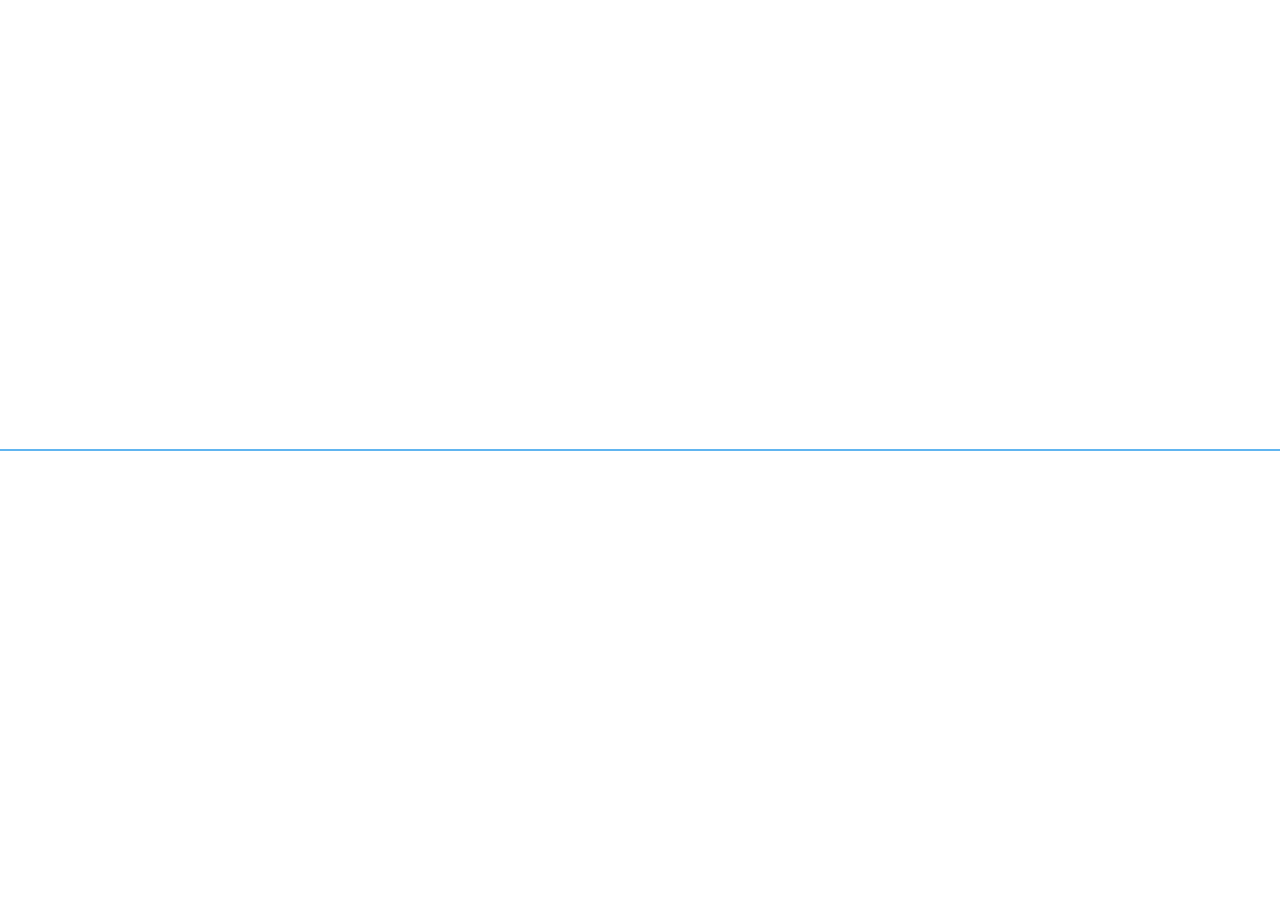
==== index.html @ 61ecab6b "Updated Logo Split" ====
<!DOCTYPE html>
<html lang="en">
<head>
 
	<meta charset="utf-8">
	<meta name="viewport" content="width=device-width, initial-scale=1.0">
	<meta name="description" content="Pointik is a software/hardware solution that's going to redefine the way people look at tasks.">
	<title>Pointik</title>
	 
	<link href="css/bootstrap.css" rel="stylesheet">
	 
	<link href="css/main.css" rel="stylesheet">
 
	<!--[if lt IE 9]>
	  <script src="js/html5shiv.js"></script>
	  <script src="js/respond.min.js"></script>
	<![endif]-->
 
	<link rel="shortcut icon" href="images/favicon.png">
	<script src="js/pace.js"></script>
 
	<link href='http://fonts.googleapis.com/css?family=Open+Sans:300,600' rel='stylesheet' type='text/css'>
</head>

<body>
	<div class="preloader"></div>
	
    <! -- ******************** MASTHEAD SECTION ******************** -->	
	<main id="top" class="masthead" role="main">
		<div class="container">
			<div class="logo"><a href="index.html#"><img src="images/logo-icon.png" alt="logo"><a href="index.html#"><img src="images/logo-text.png" alt="pointik"></a>
			</div>
 
			<h1>Get the <strong>right people</strong> doing the <strong>right stuff</strong><br>
			at the <strong>right time</strong> and <strong>place</strong></h1>
 			<h4>Pointik is a software/hardware solution that's going to redefine the way people look at tasks.</h4>
			<h4>We are currently in the early stages of development, but would love to keep you in the loop as we progress.</h4>
			
			<div class="row">
				<div class="col-md-6 col-sm-12 col-md-offset-3 subscribe">
					<form class="form-horizontal" role="form" action="http://pointik.us8.list-manage.com/subscribe/post?u=9a65bb6389c225d5d62ffac95&amp;id=b0e4166886" id="mc-embedded-subscribe-form" method="post" name="mc-embedded-subscribe-form" class="validate" target="_blank">
						<div class="form-group">
							<div class="col-md-7 col-sm-6 col-sm-offset-1 col-md-offset-0">
								<input class="form-control input-lg" name="EMAIL" type="email" id="mce-EMAIL" placeholder="Email" data-validate="validate(required, email)" required="required">
							</div>
							<div class="col-md-5 col-sm-4">
								<button type="submit" class="btn btn-success btn-lg">NOTIFY ME</button>
							</div>
						</div>
					</form>
					<span id="result" class="alertMsg"></span> </div>
				</div>
 
				<a href="index.html#explore" class="scrollto">
				<p class="scrollto--arrow"><a href="https://twitter.com/PointikApp#"><img src="images/twitter.png" alt="twitter" height="40"></p>
				</a>
		</div><! --/container -->
	</main><! --/main -->
 
<script src="js/jquery.js"></script>
<script src="js/bootstrap.js"></script>
<script src="js/easing.js"></script>
<script src="js/nicescroll.js"></script>
 
 
<script>


 $(function() {
    $('.scrollto, .gototop').bind('click',function(event){
		 var $anchor = $(this);
		 $('html, body').stop().animate({
         scrollTop: $($anchor.attr('href')).offset().top
          }, 1500,'easeInOutExpo');
     event.preventDefault();
      });
  });
        

</script>
<script>
  (function(i,s,o,g,r,a,m){i['GoogleAnalyticsObject']=r;i[r]=i[r]||function(){
  (i[r].q=i[r].q||[]).push(arguments)},i[r].l=1*new Date();a=s.createElement(o),
  m=s.getElementsByTagName(o)[0];a.async=1;a.src=g;m.parentNode.insertBefore(a,m)
  })(window,document,'script','//www.google-analytics.com/analytics.js','ga');

  ga('create', 'UA-52858919-1', 'auto');
  ga('send', 'pageview');

</script>
</body>
</html>
---- css/main.css ----
/*	################################################################

	Author: Carlos Alvarez
	URL: http://alvarez.is

	Project Name: LANDON - Bootstrap 3 Theme
	Version: 1.0
	URL: http://blacktie.co
	
################################################################# */ 

@charset "utf-8";

body{
	font-family:'Open Sans',Arial,sans-serif;
	background:#FFF;
	font-weight:300;
	height:100%;
	margin:0;
	padding:0;
	color:#94a3a8;
	}
	
strong,b{
	font-weight:600;
	}

h1{font-size:50px;line-height:60px;margin:25px 0;}
h2{font-size:40px;font-weight:600;margin:15px 0;}
h3{font-size:20px;margin:10px 0;font-weight:600;}
h4{font-size:20px;margin:10px 0;}
h5{font-size:28px;font-weight:600;margin:15px 0;color:#384047;}
h6{font-size:16px;font-weight:600;margin:10px 0;color:#384047;}

a{color:#5173bd;}
a:hover,a:focus{color:#5173bd;}

.preloader{
	background-color:#FFFFFF;
	position:fixed;
	width:100%;
	height:100%;
	z-index:9999999;
	}

.pace{
	-webkit-pointer-events:none;
	pointer-events:none;
	-webkit-user-select:none;
	-moz-user-select:none;
	user-select:none;
	z-index:9999999;
	position:fixed;
	margin:auto;
	top:0;
	left:0;
	right:0;
	bottom:0;
	height:2px;
	width:100%;
	background:#fff;
	}
	
.pace .pace-progress{
	-webkit-box-sizing:border-box;
	-moz-box-sizing:border-box;
	-ms-box-sizing:border-box;
	-o-box-sizing:border-box;
	box-sizing:border-box;
	-webkit-transition:width 1s ease-in-out 1s linear;
	-moz-transition:width 1s ease-in-out 1s linear;
	-ms-transition:width 1s ease-in-out 1s linear;
	-o-transition:width 1s ease-in-out 1s linear;
	transition:width 1s ease-in-out 1s linear;
	-webkit-transform:translate3d(0,0,0);
	-moz-transform:translate3d(0,0,0);
	-ms-transform:translate3d(0,0,0);
	-o-transform:translate3d(0,0,0);
	transform:translate3d(0,0,0);
	max-width:100%;position:fixed;
	z-index:9999999;display:block;
	position:absolute;
	left:0px;
	top:0px;
	height:100%;
	background:#61b5f0;
	}
	
.pace.pace-inactive{display:none;}

.btn,.btn-lg,.input-lg{border-radius:3px;}

.form-control{
	border-radius:3px;
	-webkit-box-shadow:none;
	box-shadow:none;border:0;
	}
	
.input-lg{height:55px;}

.btn-lg,.btn-group-lg>.btn{
	padding:10px 28px;
	height:52px;
	}
.breath{margin:50px auto;}

.highlight{background:#f4f4f4;margin-top:40px;}

.masthead{
	position:relative;
	padding:80px 15px;
	color:#FFF;
	text-align:center;
	text-shadow:0 1px 0 rgba(0,0,0,.1);
	background-color:#6883cc;
	background-image:url("../images/header.jpg");
	background-repeat:no-repeat;
	background-position:center center;
	background-attachment:fixed;
	-webkit-background-size:cover;
	-moz-background-size:cover;
	-o-background-size:cover;
	background-size:cover;
	}
	
.thankshead{
	position:relative;
	padding:5px 5px;
	color:#FFF;
	text-align:center;
	text-shadow:0 1px 0 rgba(0,0,0,.1);
	background-color:#6883cc;
	background-image:url("../images/header.jpg");
	background-repeat:no-repeat;
	background-position:center center;
	background-attachment:fixed;
	-webkit-background-size:cover;
	-moz-background-size:cover;
	-o-background-size:cover;
	background-size:cover;
	}
	
.masthead .container{
	animation:fadein 2s;
	-moz-animation:fadein 2s;
	-webkit-animation:fadein 2s;
	-o-animation:fadein 2s;
	}
	
	.thankshead .container{
	animation:fadein 2s;
	-moz-animation:fadein 2s;
	-webkit-animation:fadein 2s;
	-o-animation:fadein 2s;
	}

.loading *{
	-webkit-animation:none!important;
	-moz-animation:none!important;
	-ms-animation:none!important;
	-o-animation:none!important;
	}

@keyframes fadein{
	from{opacity:0;
	-webkit-transform:translateY(-30px);
	-moz-transform:translateY(-30px);
	transform:translateY(-30px);}
	to{opacity:1;
	-webkit-transform:translateY(0);
	-moz-transform:translateY(0);
	transform:translateY(0);}}
	
@-moz-keyframes fadein { /* Firefox */
	 from {
	 opacity:0;
	 -webkit-transform: translateY(-30px);
	-moz-transform: translateY(-30px);
	transform: translateY(-30px);
	}to{opacity:1;-webkit-transform:translateY(0);-moz-transform:translateY(0);transform:translateY(0);}
	}

@-webkit-keyframes fadein { /* Safari and Chrome */
	 from {
	 opacity:0;
	 -webkit-transform: translateY(-30px);
	-moz-transform: translateY(-30px);
	transform: translateY(-30px);
}

to {
	opacity:1;
	-webkit-transform: translateY(0);
	-moz-transform: translateY(0);
	transform: translateY(0);
}
}
@-o-keyframes fadein { /* Opera */
 from {
 opacity:0;
 -webkit-transform: translateY(-30px);
-moz-transform: translateY(-30px);
transform: translateY(-30px);
}
to {
	opacity:1;
	-webkit-transform: translateY(0);
	-moz-transform: translateY(0);
	transform: translateY(0);
}
}
/*animation ends*/

.logo {
	padding: 45px 0;
	text-align:center;
}
.btn-large {
	font-size:18px;
	padding:20px 50px;
	margin:5px 10px;
}
.btn-success {
	background-color: #2ecc71;
	background-image:none;
	border: 0;
	-webkit-box-shadow: 0 3px 0 rgba(2, 154, 67, 1);
	box-shadow: 0 3px 0 rgba(2, 154, 67, 1);
	line-height: 1.8;
}
.btn-success:hover, .btn-success:focus, .btn-success:active {
	background-color: #29c36a;
	color:#FFF;
	border: 0;
	-webkit-box-shadow: 0 3px 0 rgba(2, 139, 61, 1);
	box-shadow: 0 3px 0 rgba(2, 139, 61, 1);
}
.btn-primary {
	background-color: #2db6d8;
	background-image:none;
	border-color: rgba(0, 0, 0, 0.1) rgba(0, 0, 0, 0.1) rgba(0, 0, 0, 0.25);
}
.btn-primary:hover, .btn-primary:focus, .btn-primary:active {
	background-color: #209ab8!important;
	color:#FFF!important;
}
.subscribe {
	padding: 45px 0;
}
.alertMsg {
	float: left;
	font-size: 14px;
	display: block;
	padding: 5px 17px;
}


/* Boucing Arrow Animation */

@keyframes arrowbounce {
from {
-webkit-transform: translateY(0);
-moz-transform: translateY(0);
transform: translateY(0);
}
to {
	-webkit-transform: translateY(-5px);
	-moz-transform: translateY(-5px);
	transform: translateY(-5px);
}
}
@-moz-keyframes arrowbounce { /* Firefox */
from {
-webkit-transform: translateY(0);
-moz-transform: translateY(0);
transform: translateY(0);
}
to {
	-webkit-transform: translateY(-5px);
	-moz-transform: translateY(-5px);
	transform: translateY(-5px);
}
}
@-webkit-keyframes arrowbounce { /* Safari and Chrome */
from {
-webkit-transform: translateY(0);
-moz-transform: translateY(0);
transform: translateY(0);
}
to {
	-webkit-transform: translateY(-5px);
	-moz-transform: translateY(-5px);
	transform: translateY(-5px);
}
}
@-o-keyframes arrowbounce { /* Opera */
from {
-webkit-transform: translateY(0);
-moz-transform: translateY(0);
transform: translateY(0);
}
to {
	-webkit-transform: translateY(-5px);
	-moz-transform: translateY(-5px);
	transform: translateY(-5px);
}
}
.scrollto, .scrollto:hover {
	margin:30px;
	display:block;
	color:#FFF;
	text-decoration:none;
	width:200px;
	margin:0 auto;
}
.scrollto--arrow {
	padding:5px;
}
.scrollto--arrow img {
	animation: arrowbounce 1s alternate infinite;
	-moz-animation: arrowbounce 1s alternate infinite; /* Firefox */
	-webkit-animation: arrowbounce 1s alternate infinite; /* Safari and Chrome */
	-o-animation: arrowbounce 1s alternate infinite; /* Opera */
}
/*========== 3. HERO IMAGE ==============*/

.section-title {
	text-align:center;
	margin-top:60px;
	margin-bottom:30px;
}
.section-title h2 {
	color:#384047;
}
.section-title h4 {
	color:#94a3a8;
}
.heroimg img, .clientlogo img {
	max-width:100%;
}
/*========== 4. FEATURES ==============*/

.features {
	margin:25px 0;
}
.thumbnail {
	border:0;
	text-align:center;
}
.thumbnail .caption p {
	color: #94a3a8;
}
/*Hover Animation*/

.thumbnail img {
	-moz-transition:all 0.6s ease;
	-webkit-transition:all 0.6s ease;
	-ms-transition:all 0.6s ease;
	-o-transition:all 0.6s ease;
	transition:all 0.6s ease;
}
.thumbnail:hover img {
	-moz-transform:scale(1.05);
	-webkit-transform:scale(1.05);
	-o-transform:scale(1.05);
	-ms-transform:scale(1.05);
	transform:scale(1.05);
	z-index:2;
}
/*========== 5. TESTIMONIALS ==============*/

.testblock {
	width:100%;
	height:auto;
	padding:20px;
	background:#FFF;
	-webkit-border-radius:5px;
	-moz-border-radius:5px;
	border-radius:5px;
	font-family:Georgia, "Times New Roman", Times, serif;
	font-style:italic;
	position:relative;
	line-height:28px;
	font-size:16px;
}
.testblock:after {
	top: 100%;
	left: 20%;
	border: solid transparent;
	content: " ";
	height: 0;
	width: 0;
	position: absolute;
	pointer-events: none;
	border-color: rgba(255, 255, 255, 0);
	border-top-color: #ffffff;
	border-width: 15px;
	margin-left: -15px;
}
.clientblock {
	margin-top:40px;
	margin-left:10px;
}
.clientblock img {
	float:left;
	-webkit-border-radius:100%;
	-moz-border-radius:100%;
	border-radius:100%;
}
.clientblock p {
	padding-left:80px;
	padding-top:13px;
}
.clientblock p strong {
	color:#384047;
	font-size:16px;
}
/* Animation */

.testblock {
	-moz-transition:all 0.6s ease;
	-webkit-transition:all 0.6s ease;
	-ms-transition:all 0.6s ease;
	-o-transition:all 0.6s ease;
	transition:all 0.6s ease;
}
.testblock:hover {
	-moz-transform:scale(1.05);
	-webkit-transform:scale(1.05);
	-o-transform:scale(1.05);
	-ms-transform:scale(1.05);
	transform:scale(1.05);
	z-index:2;
}
/*========== 6. PLANS AND PRICING ==============*/

.pricing {
	padding:25px;
	color:#FFF;
	text-align:center;
	-webkit-border-radius:5px;
	-moz-border-radius:5px;
	border-radius:5px;
}
.pricing .planname {
	text-transform:uppercase;
	font-weight:600;
}
.pricing .price {
	font-size:52px;
	font-weight:300;
	margin:10px 0;
}
.pricing .billing {
	text-transform:uppercase;
	color:#FFF;
	opacity:0.7;
}
.pricing .price .curr {
	display:inline-block;
	font-size:20px;
	vertical-align:super;
}
.pricing .price .per {
	display:inline-block;
	font-size:20px;
	vertical-align: baseline;
}
.color1 {
	background-color:#2ecc71;
}
.color2 {
	background-color:#1abc9c;
}
.color3 {
	background-color:#16a085;
}
/* Animation */

.pricing {
	-moz-transition:all 0.6s ease;
	-webkit-transition:all 0.6s ease;
	-ms-transition:all 0.6s ease;
	-o-transition:all 0.6s ease;
	transition:all 0.6s ease;
}
.pricing:hover {
	-moz-transform:scale(1.05);
	-webkit-transform:scale(1.05);
	-o-transform:scale(1.05);
	-ms-transform:scale(1.05);
	transform:scale(1.05);
	z-index:2;
}

/*========== 7. FAQ ==============*/

.faq p {
	margin-bottom:25px;
}

/*==========8. FOOTER ==============*/


.footercta {
	padding: 60px 15px;
	color: #FFF;
	text-align: center;
	text-shadow: 0 1px 0 rgba(0, 0, 0, .1);
	background-color: #6883cc;
	background-image:url("../images/header.jpg");
	background-repeat: no-repeat;
	background-position: center center;
	background-attachment: fixed;
	-webkit-background-size: cover;
	-moz-background-size: cover;
	-o-background-size: cover;
	background-size: cover;
}
.footerlinks {
	text-align:center;
}
.footerlinks a {
	text-align:center;
	padding:0 13px;
	display:inline-block;
	padding-bottom: 15px;
}



/*==========9. CUSTOM MEDIA QUERIES==============*/


/*MEDIA QUERIES*/

@media (max-width: 991px) {
 h1 {
font-size: 35px;
line-height: 50px;
margin: 15px 0;
}
 h2 {
font-size: 35px;
}
 .testimonials [class*="col-"]:not(:first-child) {
 margin-top: 40px;
}
 .planpricing [class*="col-"]:not(:first-child) {
 margin-top: 30px;
}
 .breath {
margin: 30px auto;
}
}
 @media (max-width: 767px) {
 h1 {
font-size: 30px;
line-height: 40px;
}
 h2 {
font-size: 30px;
line-height: 40px;
}
 .subscribe [class*="col-"]:not(:first-child) {
 margin-top: 30px;
}
 .masthead {
padding: 40px 15px;
}
 .thankshead {
padding: 40px 15px;
}
}
 @media (max-width: 480px) {
	 /*Media Queries for smaller devices*/
	 .masthead {
	background-attachment: scroll;
}

}
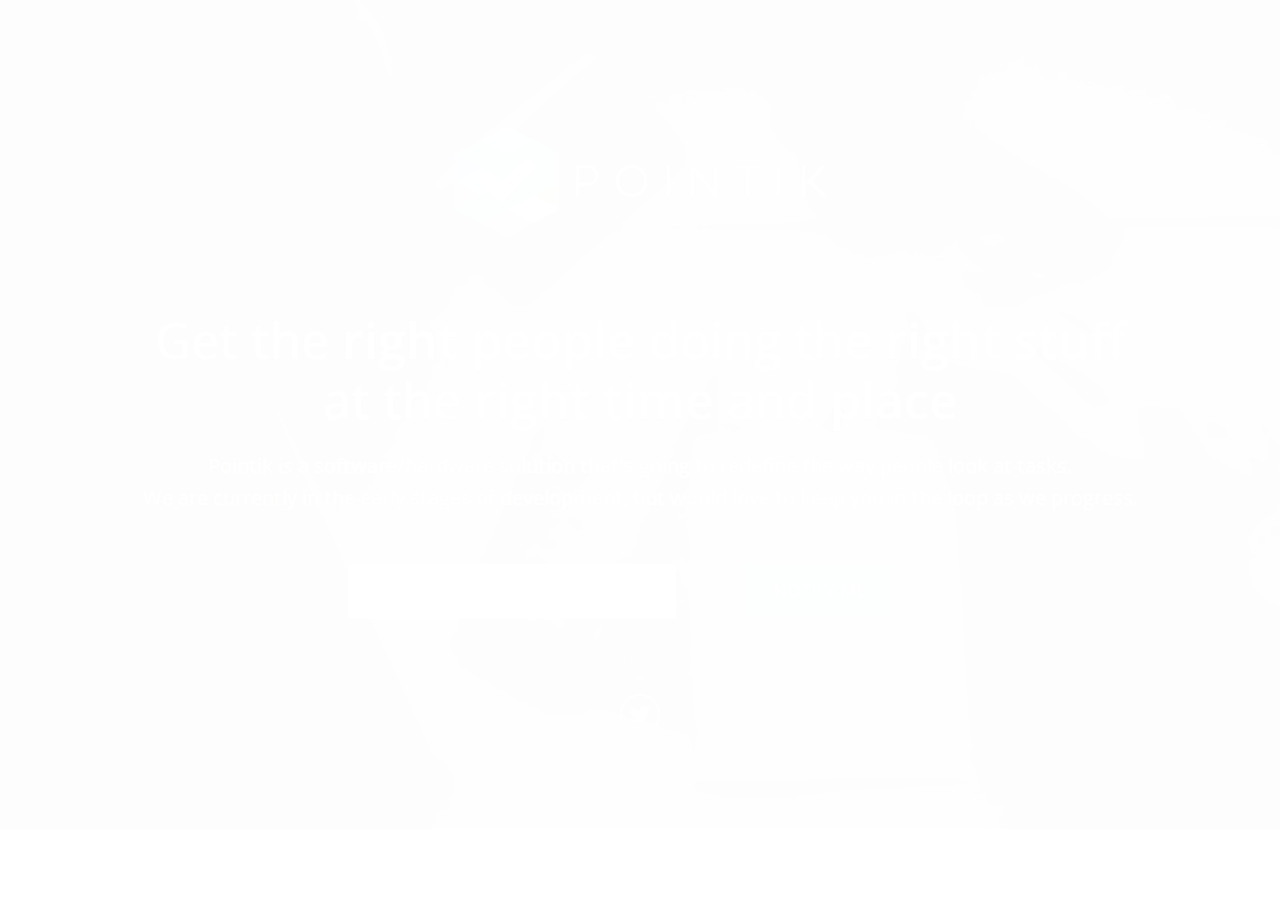
==== commit e90b340f: "Update index.html" ====
--- a/index.html
+++ b/index.html
@@ -20,6 +20,16 @@
 	<script src="js/pace.js"></script>
  
 	<link href='http://fonts.googleapis.com/css?family=Open+Sans:300,600' rel='stylesheet' type='text/css'>
+<script>
+  (function(i,s,o,g,r,a,m){i['GoogleAnalyticsObject']=r;i[r]=i[r]||function(){
+  (i[r].q=i[r].q||[]).push(arguments)},i[r].l=1*new Date();a=s.createElement(o),
+  m=s.getElementsByTagName(o)[0];a.async=1;a.src=g;m.parentNode.insertBefore(a,m)
+  })(window,document,'script','//www.google-analytics.com/analytics.js','ga');
+
+  ga('create', 'UA-52858919-1', 'auto');
+  ga('send', 'pageview');
+
+</script>
 </head>
 
 <body>
@@ -78,15 +88,5 @@
         
 
 </script>
-<script>
-  (function(i,s,o,g,r,a,m){i['GoogleAnalyticsObject']=r;i[r]=i[r]||function(){
-  (i[r].q=i[r].q||[]).push(arguments)},i[r].l=1*new Date();a=s.createElement(o),
-  m=s.getElementsByTagName(o)[0];a.async=1;a.src=g;m.parentNode.insertBefore(a,m)
-  })(window,document,'script','//www.google-analytics.com/analytics.js','ga');
-
-  ga('create', 'UA-52858919-1', 'auto');
-  ga('send', 'pageview');
-
-</script>
 </body>
 </html>
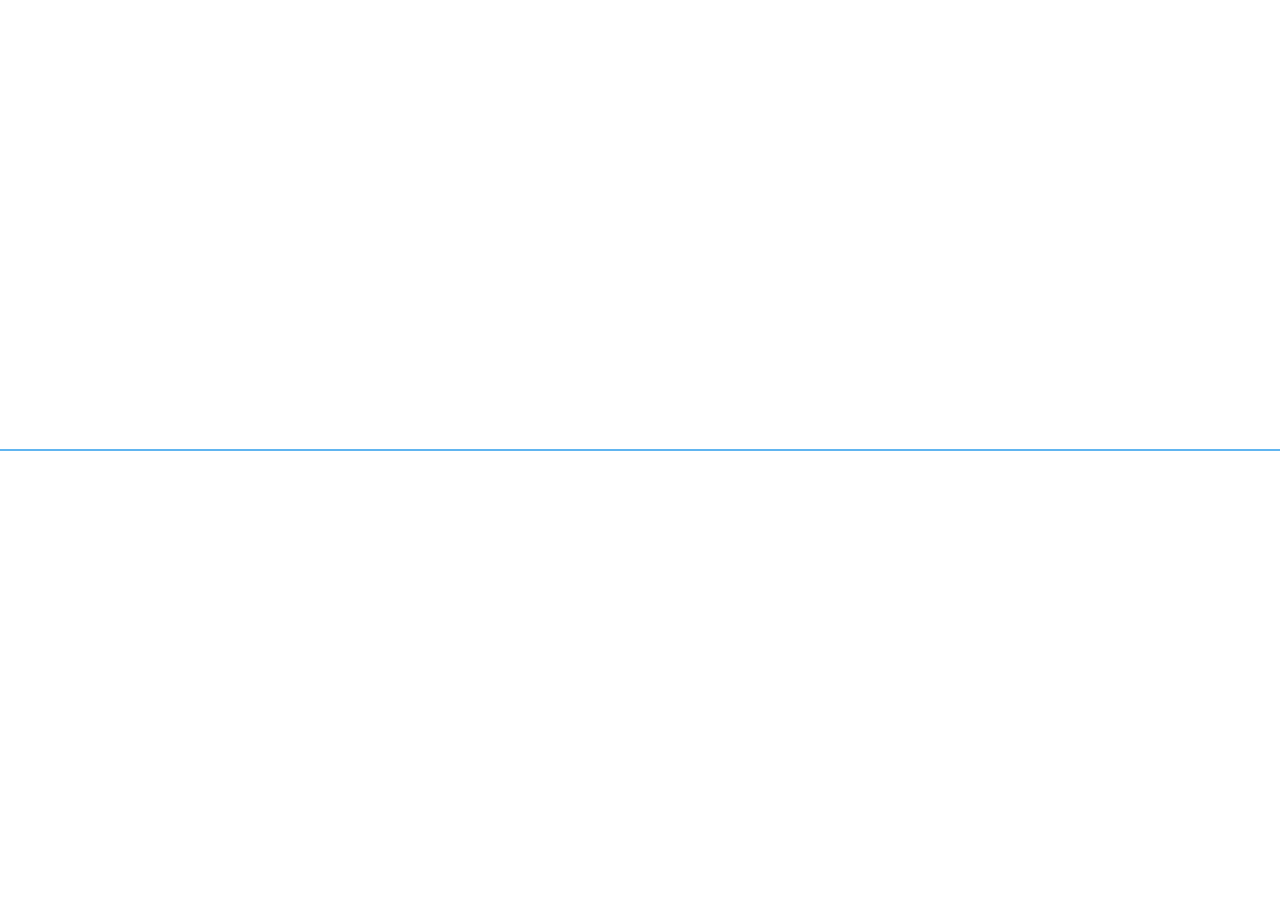
==== commit 1c0cb72a: "Update index.html" ====
--- a/index.html
+++ b/index.html
@@ -26,7 +26,7 @@
   m=s.getElementsByTagName(o)[0];a.async=1;a.src=g;m.parentNode.insertBefore(a,m)
   })(window,document,'script','//www.google-analytics.com/analytics.js','ga');
 
-  ga('create', 'UA-52858919-1', 'auto');
+  ga('create', 'UA-52858919-1', 'pointik.com');
   ga('send', 'pageview');
 
 </script>
